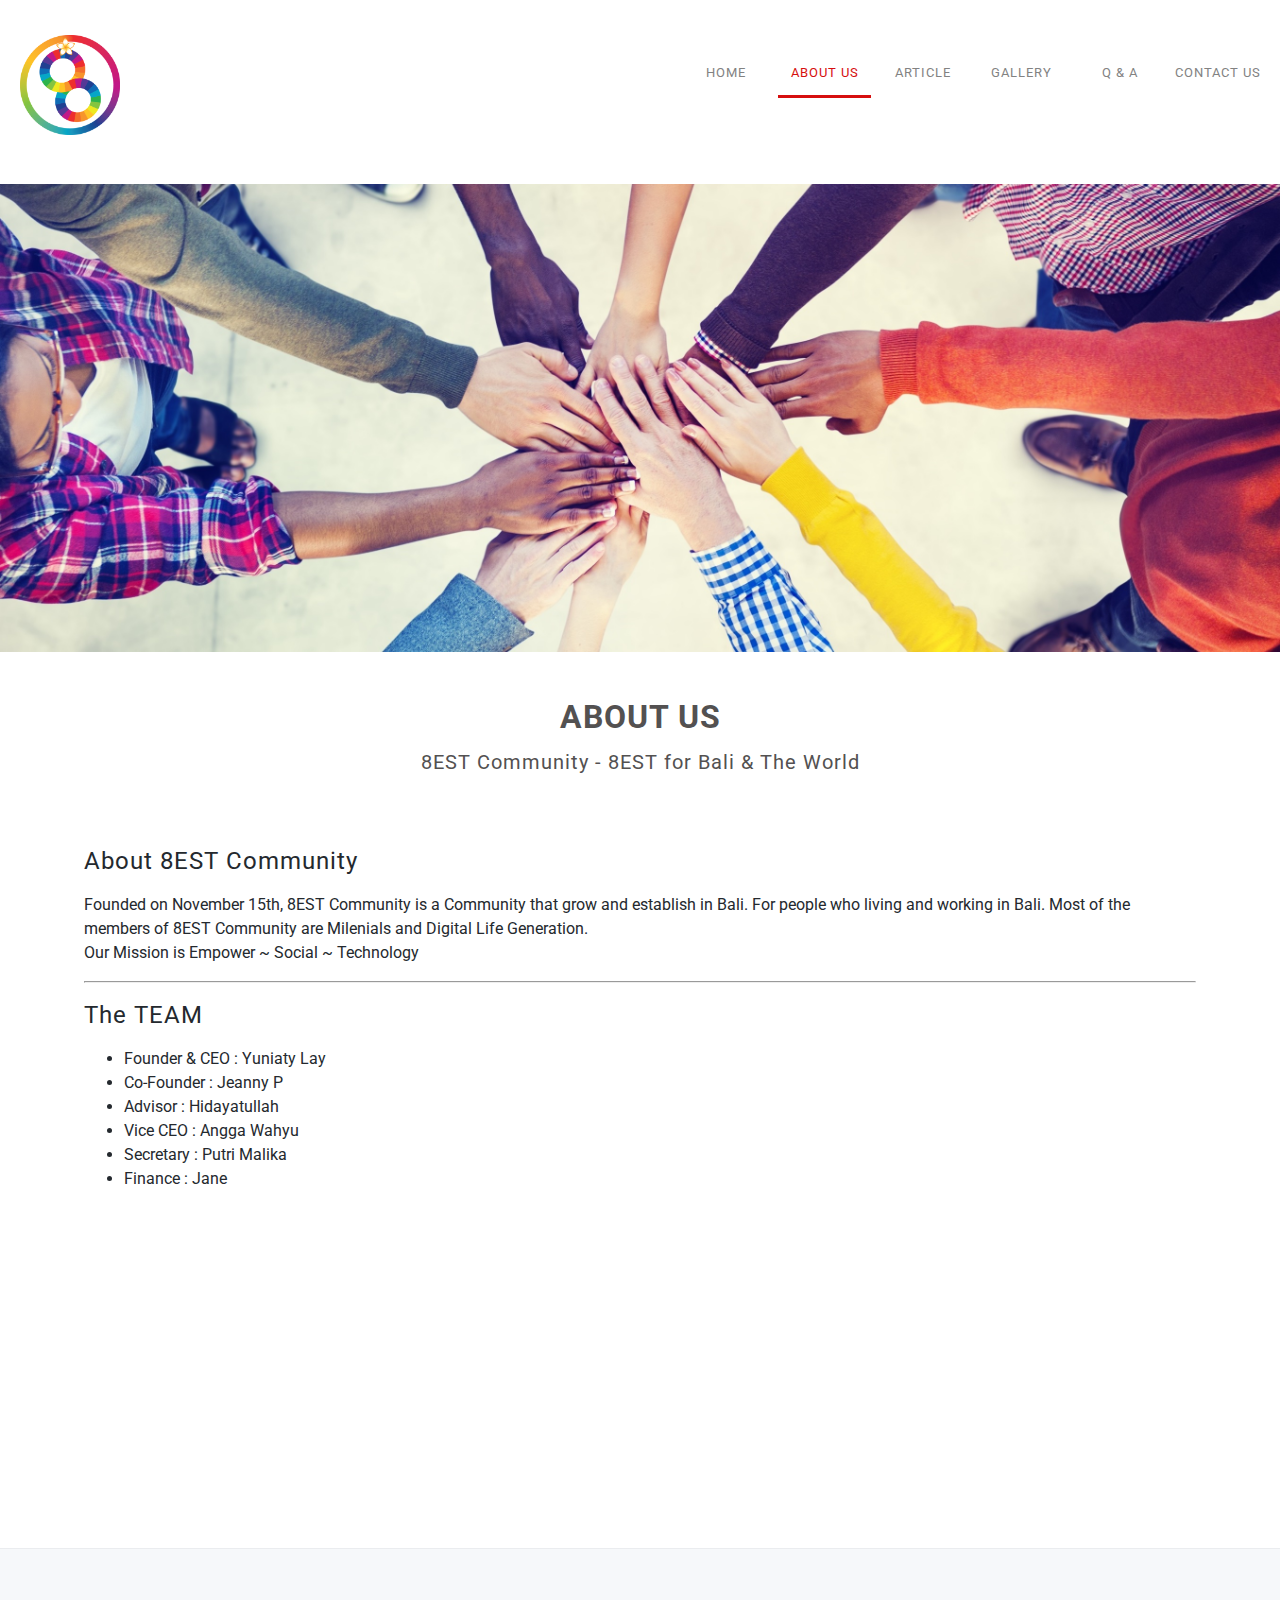
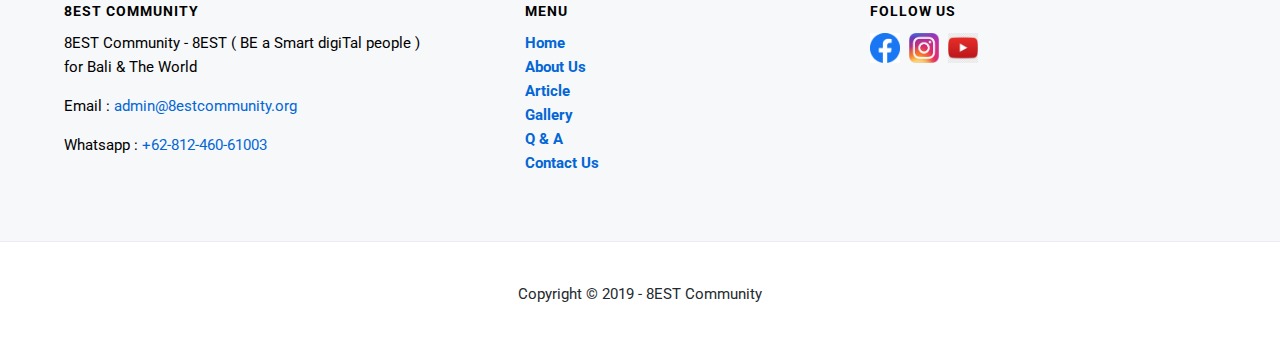
==== about.html @ 9c53b6ac "Add files via upload" ====
<!DOCTYPE html>
<html lang="en">
    <head>
        <meta charset="UTF-8">
        <meta name="viewport" content="width=device-width, initial-scale=1.0">
        <meta http-equiv="X-UA-Compatible" content="ie=edge">
        <!-- Start Title -->
        <title>Komunitas Bali Empower Social Technology</title>
        <!-- End Title -->

        <!-- Start Description -->
        <meta name="description" content="8EST Community Komunitas yang berpusat dan berlokasi di Bali. Bergerak di bidang Empower Social dan Technology. Come and Join Us">
        <!-- End Description -->

        <!-- Start CSS -->
        <link rel="stylesheet" href="styles/style.css">
        <!-- End CSS -->
    </head>
    <body>
        <!-- START HEADER PICTURE -->
        <div class="container-full header">
            <!-- Start Logo-->
            <div class="container logo">
                <a href="index.html" title="8EST Community">
                <img src="images/logo-8est.png" alt="Logo 8EST Community" width="100">
                </a>
            </div>
            <!-- End Logo -->

            <!-- Start Menu Primer -->
            <div class="container menu-primer">
                <ul class="text-right">
                    <li>
                        <a href="index.html" title="Home">Home</a>
                    </li>
                    <li>
                        <a href="about.html" title="About Us" class="active">About Us</a>
                    </li>
                    <li>
                        <a href="article.html" title="Article">Article</a>
                    </li>
                    <li>
                        <a href="gallery.html" title="Gallery">Gallery</a>
                    </li>
                    <li>
                        <a href="question.html" title="Q & A">Q & A</a>
                    </li>
                    <li>
                        <a href="contact.html" title="Contact Us">Contact Us</a>
                    </li>
                </ul>
            </div>
            <!-- End Menu Primer -->
        </div>
        <!-- END HEADER PICTURE -->

        <!-- START HEADER -->
        <div class="">
            <img src="images/8est-header.jpg" class="header-full-width" alt="">
        </div>
        <!-- END HEADER-->
    
        <!-- Start Jumbotron -->
        <div class="container jumbotron">
            <h1>About Us</h1>
            <h3>8EST Community - 8EST for Bali & The World</h3>
        </div>
        <!-- End Jumbotron -->

        <!-- Start About Us -->
        <div class="container">
            <!-- <div class="box-heading">
                <h5>
                    <a href="index.html" title="Home">Home</a>
                    > About
                </h5>
            </div> -->
            <div class="box-isi">
                <h2>About 8EST Community</h2>
                <p>
                    Founded on November 15th, 8EST Community is a Community that grow and establish in Bali. For people who living and working in Bali.
                    Most of the members of 8EST Community are Milenials and Digital Life Generation.
                    <br>
                    Our Mission is Empower ~ Social ~ Technology
                </p>

                <!-- Start Utube -->
                <!-- <iframe width="560" height="315" src="https://www.youtube.com/embed/B0SVLizx7ag" frameborder="0" allow="accelerometer; autoplay; encrypted-media; gyroscope; picture-in-picture" allowfullscreen></iframe> -->
                <!-- End Utube -->

                <hr>

                <h2>The TEAM</h2>
                <ul>
                    <li>Founder & CEO : Yuniaty Lay</li>
                    <li>Co-Founder : Jeanny P</li>
                    <li>Advisor : Hidayatullah</li>
                    <li>Vice CEO : Angga Wahyu</li>
                    <li>Secretary : Putri Malika</li>
                    <li>Finance : Jane</li>
                </ul>
            </div>
        </div>
        <!-- End About Us -->

        <!-- Start Facebook -->
        <div class="container">
            <iframe src="https://www.facebook.com/plugins/post.php?href=https%3A%2F%2Fwww.facebook.com%2F20531316728%2Fposts%2F10154009990506729%2F&width=500&show_text=true&height=274&appId" width="500" height="274" style="border:none;overflow:hidden" scrolling="no" frameborder="0" allowTransparency="true" allow="encrypted-media"></iframe>
        </div>
        <!-- End Facebook -->

        <!-- Start Menu Sekunder -->
        <div class="container-full menu-sekunder">
            <div class="container">
                
                <!-- Start 8EST Community -->
                <div class="menu-sekunder-one">
                    <h5>8EST Community</h5>
                    <p class="mt-5">8EST Community - 8EST ( BE a Smart digiTal people )<br> for Bali & The World</p>
                    <p>Email : <a class="soft-grey" href ="mailto:admin@8estcommunity.org" title="admin@8estcommunity.org">admin@8estcommunity.org</a></p>
                    <p>Whatsapp : <a class="soft-grey" href ="http://wa.me/62-812-460-61003" title="+62-812-460-61003">+62-812-460-61003</a></p>
                </div>
                <!-- End 8EST Community -->

                <!-- Start Menu -->
                <div class="menu-sekunder-two">
                    <h5>Menu</h5>
                    <ul class="mt-5">
                        <li>
                            <a class="blue" href="index.html" title="Home">Home</a>
                        </li>
                        <li>
                            <a class="blue" href="about.html" title="About Us">About Us</a>
                        </li>
                        <li>
                            <a class="blue" href="article.html" title="Article">Article</a>
                        </li>
                        <li>
                            <a class="blue" href="gallery.html" title="Gallery">Gallery</a>
                        </li>
                        <li>
                            <a class="blue" href="question.html" title="Q & A">Q & A</a>
                        </li>
                        <li>
                            <a class="blue" href="contact.html" title="Contact Us">Contact Us</a>
                        </li>
                    </ul>
                </div>
                <!-- End Menu -->
            
                <!-- Start Social Media -->
                <div class="menu-sekunder-three">
                    <h5>Follow Us</h5>
                        <a href="https://www.facebook.com/8est.community/" title="Facebook 8EST Community">
                        <img src="images/logo-facebook.png" alt="Logo Facebook" width="30"></a>
                        <a href="https://www.instagram.com/8est.community/" title="Instagram 8EST Community">
                        <img src="images/logo-instagram-png.png" alt="Logo Instagram" width="30"></a>
                        <a href="https://www.youtube.com/channel/UCZJvHRZxwBAVdjQqB0G_3eA" title="Youtube 8EST Community">
                        <img src="images/logo-youtube.png" alt="Logo Youtube" width="30"></a>
                </div>
                <!-- End Social Media -->

            </div>
        </div>
        <!-- End Menu Sekunder -->

        <!-- Start Copyright -->
        <div class="container copyright">
            <p>Copyright &copy; 2019 - 8EST Community</p>
        </div>
        <!-- End Copyright -->
     
    </body>
</html>
---- styles/style.css ----
/* Start Font */
@import url('https://fonts.googleapis.com/css?family=Roboto&display=swap');
/* End Font */

/* Start Body */
body {
    color: #24292e;
    font-family: Roboto, Helvetica, Arial, sans-serif;
    font-size: 16px;
    line-height: 1.5em;
    margin: 0;
    padding: 0;
}
/* End Body */

/* Start Debug */
.bg-blue {
    background-color: blue;
}
.bg-red {
    background-color: red;
}
.bg-beige {
    background-color:#f5a564;
}
/* End Debug */

/* Start Container */
.container {
    margin: 25px auto;
    overflow: auto;
    width: 90%;
}

.container-full {
    margin: 10px auto;
    overflow: auto;
    width: 100%;
}
/* End Container */

/* Start Container Header */
.container-full.header {
    /* background-image: url("../images/community-header.jpg"); */
    background-repeat: no-repeat;
    background-size: cover;
    background-position: center center;
    /* height: 500px; */
}
/* End Container Header */

/* Start header-full-width */
.header-full-width {
    width: 100%;
    height: auto;
}
/* End header-full-width */

/* Start Logo */
.logo {
    width: 20%;
    margin-left: 20px;
    display: inline-block;
}
/* End Logo */

/* Start Anchor / Hyperlink */
a:link,
a:visited {
    color: #0366d6;
    text-decoration: none;
}
a:hover,
a:active {
    color: #000000;
    text-decoration: none;
}
/* End Anchor / Hyperlink */

/* Start Menu Primer */
.menu-primer {
    display: inline-block;
    width: 73%;
    float: right;
    margin-right: 15px;
}
.menu-primer ul {
    /* background-color: #333333; */
    border-radius: 4px;
    padding: 0;
    /* box-shadow:
        0 3px 5px -1px rgba(0,0,0,.2),
        0 6px 10px 0 rgba(0,0,0,.14),
        0 1px 18px 0 rgba(0,0,0,.12); */
}
.text-right {
    text-align: right;
}
.menu-primer li {
    display: inline-block;
    margin-left: -4px;
    width: 10%;
    padding-left: 5px;
}

.menu-primer a {
    color: #828282;
    font-size: 13px;
    display: inline-block;
    letter-spacing: 1px;
    padding: 10px 0px;
    width: 100%;
    text-align: center;
    text-transform: uppercase;
}

.menu-primer a:hover {
    /* background-color: #f7f7f7; */
    color: #d60e0e;
    text-decoration: none;
    border-bottom: 3px solid #d60e0e;
}

.menu-primer .active {
    background-color: #ffffff;
    color: #d60e0e;
    text-decoration: none;
    border-bottom: 3px solid #d60e0e;
}
/* End Menu Primer */

/* Start Heading */
h1, h2, h3, h4, h5, h6 {
    font-weight: 400;
    letter-spacing: 1px;
}
h1 {
    font-size: 28px;
}
h2 {
    font-size: 24px;
}
h3 {
    font-size: 18px;
}
h4 {
    font-size: 16px;
}
h5 {
    font-size: 14px;
}
h6 {
    font-size: 13px;
}
/* End Heading */

/* Start Jumbotron */
/* .jumbotron {
    background-color: #f6f8fa;
    border: 1px solid #eaecef;
    border-radius: 4px;
    padding: 25px 0;
} */
.jumbotron h1 {
    font-size: 32px;
    color: #535151;
    /* font-weight: bold; */
    padding: 0 20px;
    text-align: center;
    text-transform: uppercase;
    font-weight: bold;
}
.jumbotron h3 {
    font-size: 20px;
    color: #535151;
    padding: 0 20px;
    text-align: center;
}
/* End Jumbotron */

/* Start Effect */
@import url(https://fonts.googleapis.com/css?family=Roboto:100,700;);
.snip1585 {
  background-color: #000;
  color: #fff;
  display: inline-block;
  font-family: 'Roboto', sans-serif;
  font-size: 24px;
  margin: 10px;
  max-width: 31.3%;
  min-width: 31.3%;
  overflow: hidden;
  position: relative;
  text-align: center;
  width: 100%;
}

.snip1585 * {
  -webkit-box-sizing: border-box;
  box-sizing: border-box;
  -webkit-transition: all 0.45s ease;
  transition: all 0.45s ease;
}

.snip1585:before,
.snip1585:after {
  background-color: rgba(0, 0, 0, 0.5);
  border-top: 50px solid rgba(0, 0, 0, 0.5);
  border-bottom: 50px solid rgba(0, 0, 0, 0.5);
  position: absolute;
  top: 0;
  bottom: 0;
  left: 0;
  right: 0;
  content: '';
  -webkit-transition: all 0.3s ease;
  transition: all 0.3s ease;
  z-index: 1;
  opacity: 0;
}

.snip1585:before {
  -webkit-transform: scaleY(2);
  transform: scaleY(2);
}

.snip1585:after {
  -webkit-transform: scaleY(2);
  transform: scaleY(2);
}

.snip1585 img {
  vertical-align: top;
  max-width: 100%;
  backface-visibility: hidden;
}

.snip1585 figcaption {
  position: absolute;
  top: 0;
  bottom: 0;
  left: 0;
  right: 0;
  align-items: center;
  z-index: 1;
  display: flex;
  flex-direction: column;
  justify-content: center;
  line-height: 1.1em;
  opacity: 0;
  z-index: 2;
  -webkit-transition-delay: 0s;
  transition-delay: 0s;
}

.snip1585 h3 {
  font-size: 1em;
  font-weight: 400;
  letter-spacing: 1px;
  margin: 0;
  text-transform: uppercase;
}

.snip1585 h3 span {
  display: block;
  font-weight: 700;
}

.snip1585 a {
  position: absolute;
  top: 0;
  bottom: 0;
  left: 0;
  right: 0;
  z-index: 3;
}

.snip1585:hover > img,
.snip1585.hover > img {
  opacity: 0.7;
}

.snip1585:hover:before,
.snip1585.hover:before,
.snip1585:hover:after,
.snip1585.hover:after {
  -webkit-transform: scale(1);
  transform: scale(1);
  opacity: 1;
}

.snip1585:hover figcaption,
.snip1585.hover figcaption {
  opacity: 1;
  -webkit-transition-delay: 0.1s;
  transition-delay: 0.1s;
}

/* End Effect */

/* Start Main */
.main-home-one {
    float: left;
    width: 49.5%;
    color: #ffffff;
}
.main-home-two {
    float: right;
    width: 49.5%;
    color: #ffffff;
}
.main-home-one .box-isi,
.main-home-two .box-isi {
    height: 140px;
    color: #000000;
}
.main-one {
    float: left;
    overflow: auto;
    width: 70%;
}

/* End Main*/
.sidebar-two {
    float: right;
    overflow: auto;
    width: 29%;
}

/* Start Box */
.box-heading {
    background-color: #828282;
    border: 1px solid #d1d5d6;
    border-radius: 3px 3px 0 0;
    margin: 0;
    padding: 10px 20px;
    text-transform: uppercase;
}
.box-heading h5 {
    font-size: 14px;
    margin: 0;
}
.box-isi {
    background-color: #ffffff;
    /* border: 1px solid #eaecef; */
    border-top: 0;
    margin: 0;
    padding: 10px 20px;
}
/* End Box */

/* Start Testimonial */
.testimonial {
    border-left: 4px solid #dfe2e5;
    margin-left: 30px;
    padding-left: 20px;
}
/* End Testimonial */

/* Start Layanan Table */
.layanan-table {
    border: 1px solid #d1d5da;
    border-collapse: collapse;
    margin: auto;
    width: 100%
}
.layanan-table th {
    background-color: #828282;
}
.layanan-table td {
    text-align: center;
}
/* End Layanan Table */

/* Start Form */
input[type="text"],
input[type="email"],
textarea {
    font-size: 14px;
    padding: 10px;
}

input::placeholder
textarea::placeholder {
    color: #888888;
    font-weight: 300;
}

input[type="submit"],
.button {
    background-color: #eff3f6;
    background-image: linear-gradient(-180deg, #fafbfc 0%, #eff3f6 90%);
    border: 1px solid rgba(27, 31, 35, 0.2);
    border-radius: 4px;
    color: #000000 !important;
    font-size: 12px;
    font-weight: bold;
    margin: 5px 0;
    padding: 5px 10px;
    text-decoration: none !important;
    text-transform: uppercase;
    letter-spacing: 1px;
}
/* End Form */

/* Start Contact Form */
.contact-form div {
    margin: 20px 0;
}
/* End Contact Form */

/* Start Menu Sekunder */
.menu-sekunder {
    background-color: #f6f8fa;
    border-bottom: 1px solid #eaecef;
    border-top: 1px solid #eaecef;
    overflow: auto;
    padding: 25px 0;
}
.menu-sekunder h5 {
    font-size: 14px;
    margin: 0 auto;
    text-transform: uppercase;
    color: #000000;
}
.menu-sekunder ul {
    padding: 0;
}
.menu-sekunder li {
    list-style: none;
    color: grey;
}
.menu-sekunder li a,
.menu-sekunder p {
    font-size: 15px;
}
.menu-sekunder-one,
.menu-sekunder-two,
.menu-sekunder-three {
    float: left;
    color: #000000;
}
.menu-sekunder-one {
    width: 40%;
}
.menu-sekunder-two,
.menu-sekunder-three {
    width: 30%;
}
.menu-sekunder li img {
    vertical-align: middle;
}
h5 {
    font-weight: bold;
    font-size: 25px;
}
.menu-sekunder-three {
    display: inline-block;
}
.menu-sekunder-three img {
    margin-right: 5px;
    padding-top: 10px;
}
/* End Menu Sekunder */

/* Start Copyright */
.copyright p {
    font-size: 15px;
    text-align: center;
}
/* End Copyright */

.mt-5 {
    margin-top: 8px;
}

/* Start Color */
/* .soft-grey {
    color: grey !important;
    font-weight: bold;
} */

/* .red {
    color: #da0505 !important;
    font-weight: bold;
} */

.blue {
    color: #0366d6;
    font-weight: bold;
}
/* End Color */

/* start footer */
.footer {
    margin-top: 20px;
    margin-bottom: 20px;
}
/* end footer */

/* start gallery */
.gallery {
    margin: 10px 0px;
}
.gallery img {
    transition: 1s;
    padding: 10px;
    width: 280px;
}
.gallery img:hover{
    filter: grayscale(100%);
    transform: scale[1.1];
}
/* end gallery */
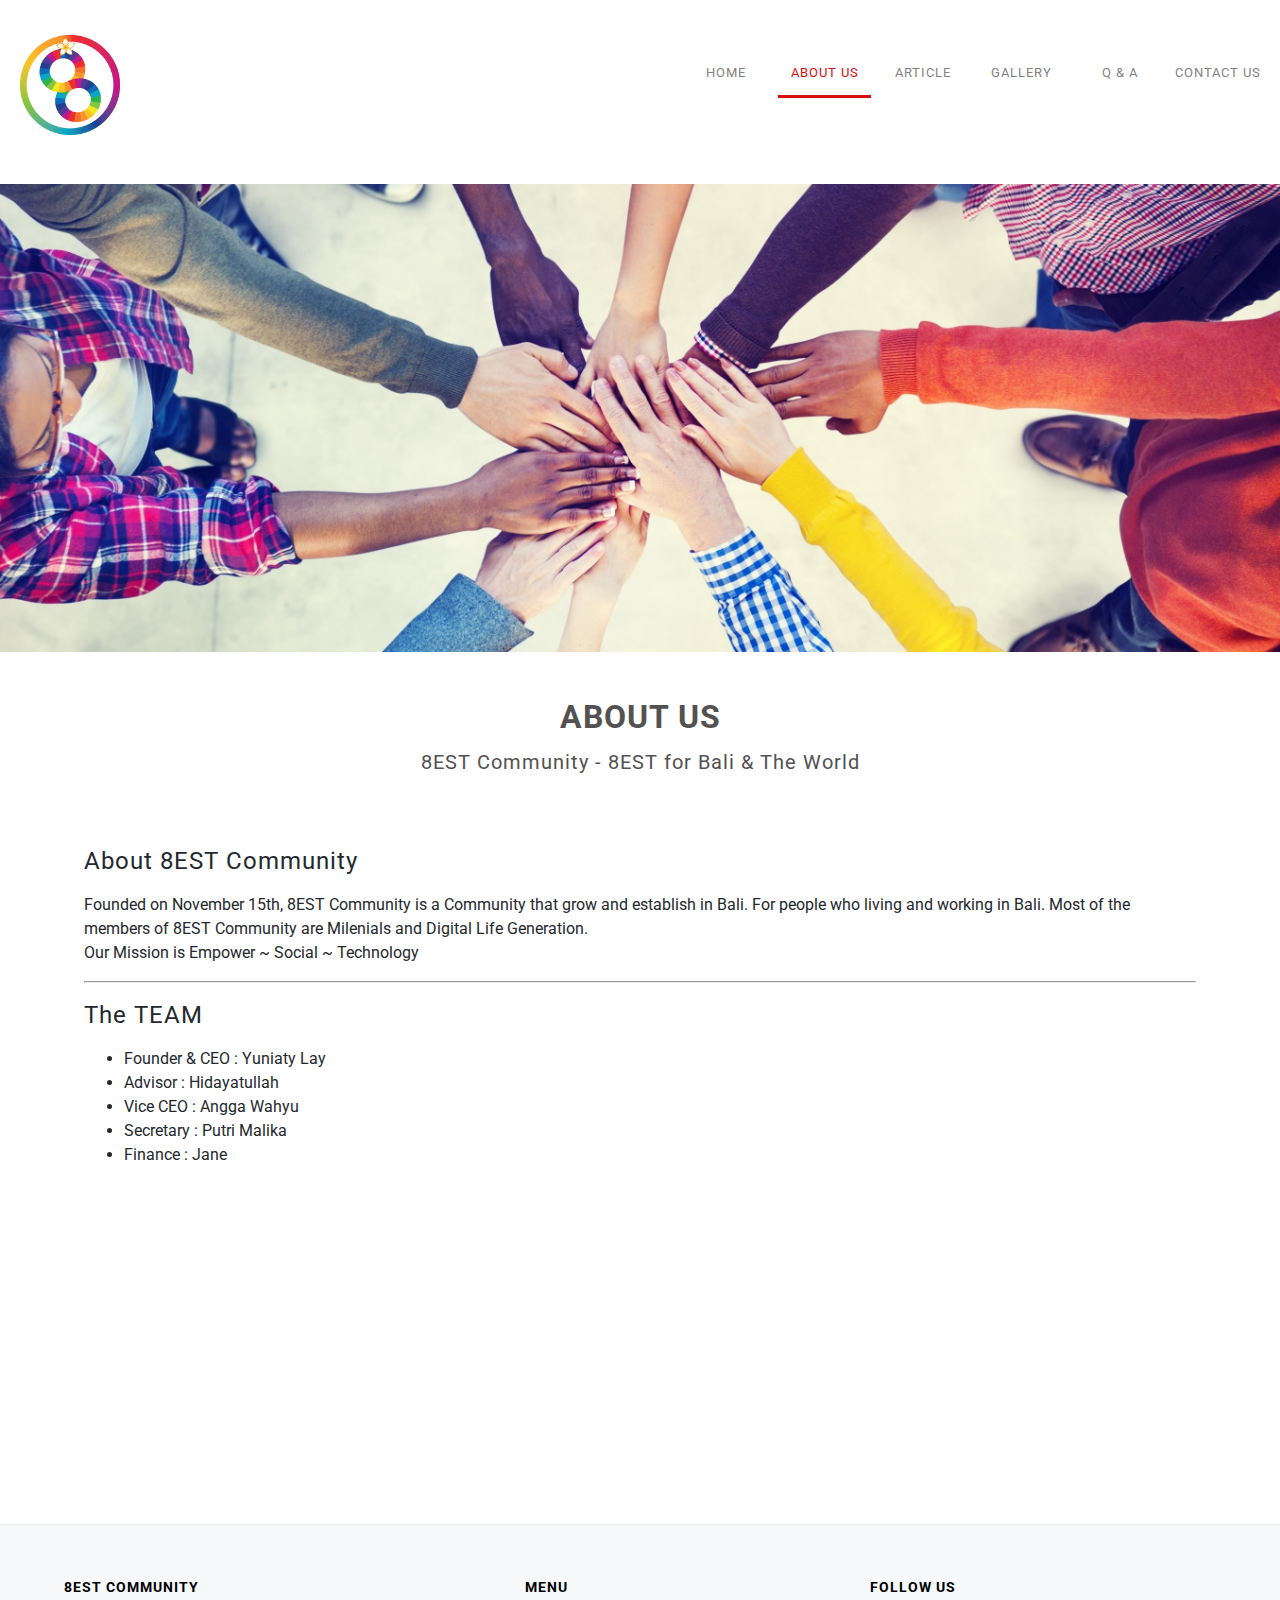
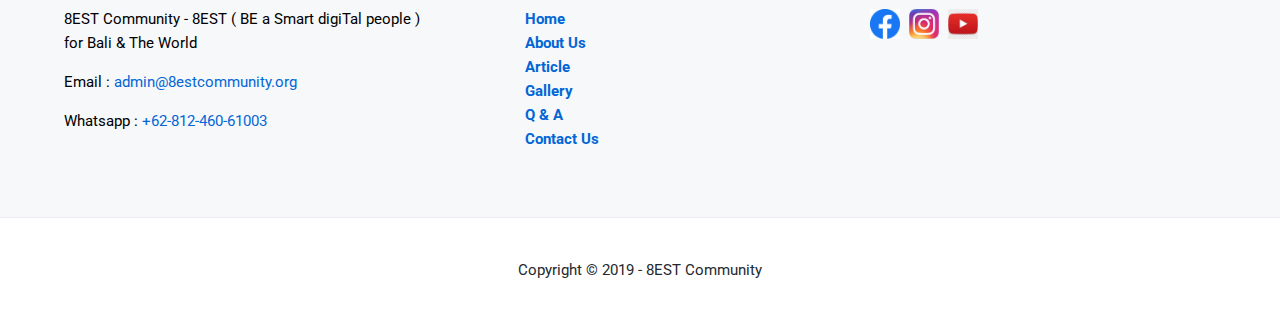
==== commit 71f7c719: "Add files via upload" ====
--- a/about.html
+++ b/about.html
@@ -82,6 +82,7 @@
                     Most of the members of 8EST Community are Milenials and Digital Life Generation.
                     <br>
                     Our Mission is Empower ~ Social ~ Technology
+                    <br>
                 </p>
 
                 <!-- Start Utube -->
@@ -93,7 +94,6 @@
                 <h2>The TEAM</h2>
                 <ul>
                     <li>Founder & CEO : Yuniaty Lay</li>
-                    <li>Co-Founder : Jeanny P</li>
                     <li>Advisor : Hidayatullah</li>
                     <li>Vice CEO : Angga Wahyu</li>
                     <li>Secretary : Putri Malika</li>
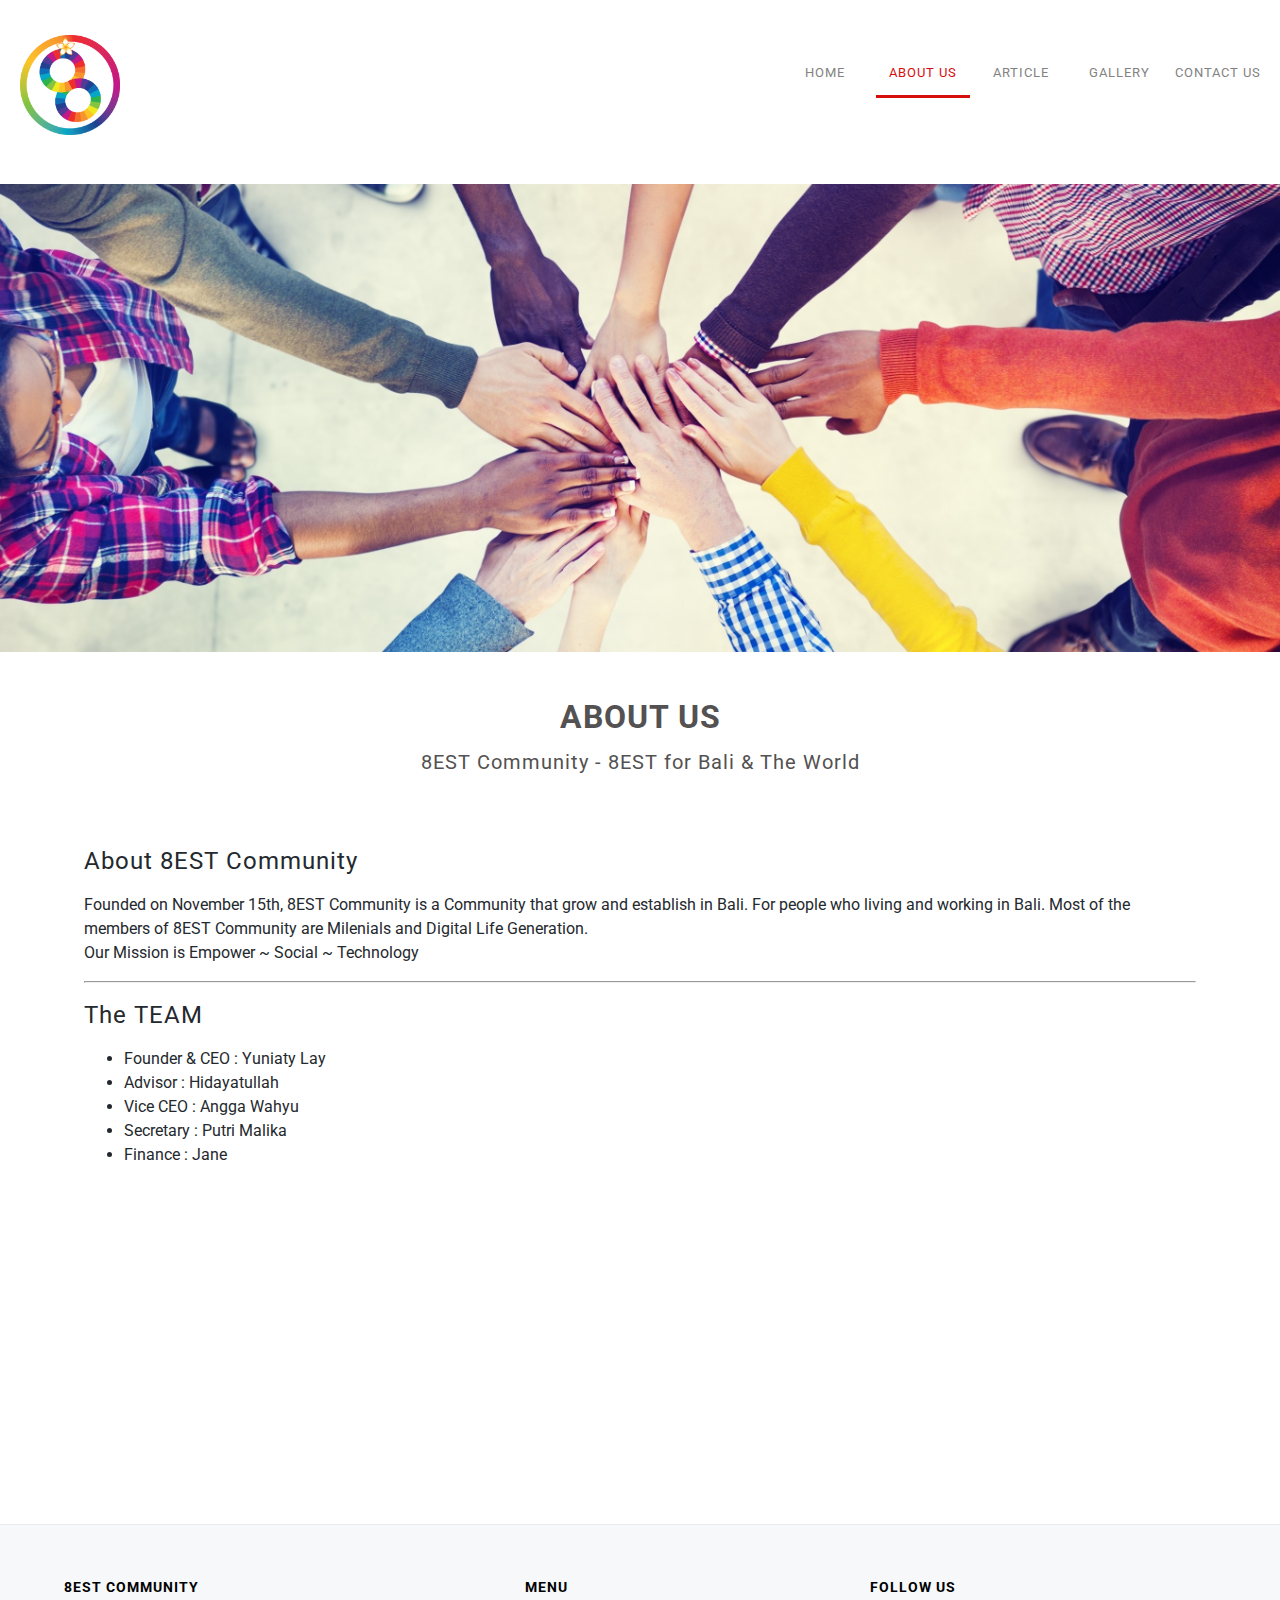
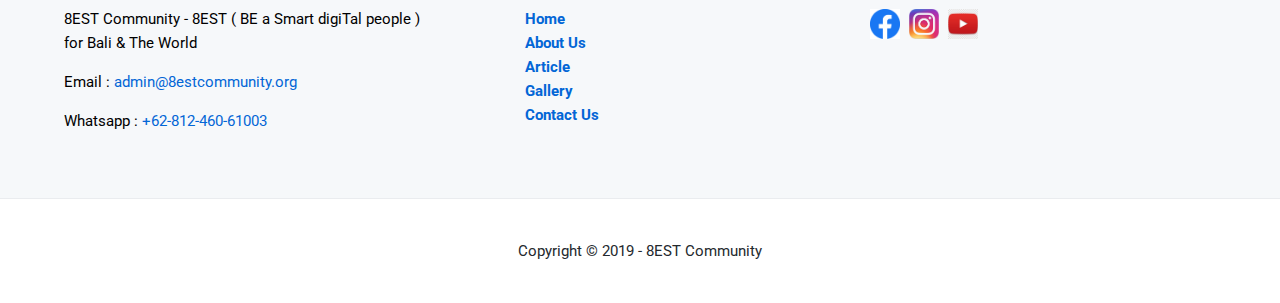
==== commit c218f352: "Add files via upload" ====
--- a/about.html
+++ b/about.html
@@ -42,9 +42,9 @@
                     <li>
                         <a href="gallery.html" title="Gallery">Gallery</a>
                     </li>
-                    <li>
+                    <!-- <li>
                         <a href="question.html" title="Q & A">Q & A</a>
-                    </li>
+                    </li> -->
                     <li>
                         <a href="contact.html" title="Contact Us">Contact Us</a>
                     </li>
@@ -138,9 +138,9 @@
                         <li>
                             <a class="blue" href="gallery.html" title="Gallery">Gallery</a>
                         </li>
-                        <li>
+                        <!-- <li>
                             <a class="blue" href="question.html" title="Q & A">Q & A</a>
-                        </li>
+                        </li> -->
                         <li>
                             <a class="blue" href="contact.html" title="Contact Us">Contact Us</a>
                         </li>
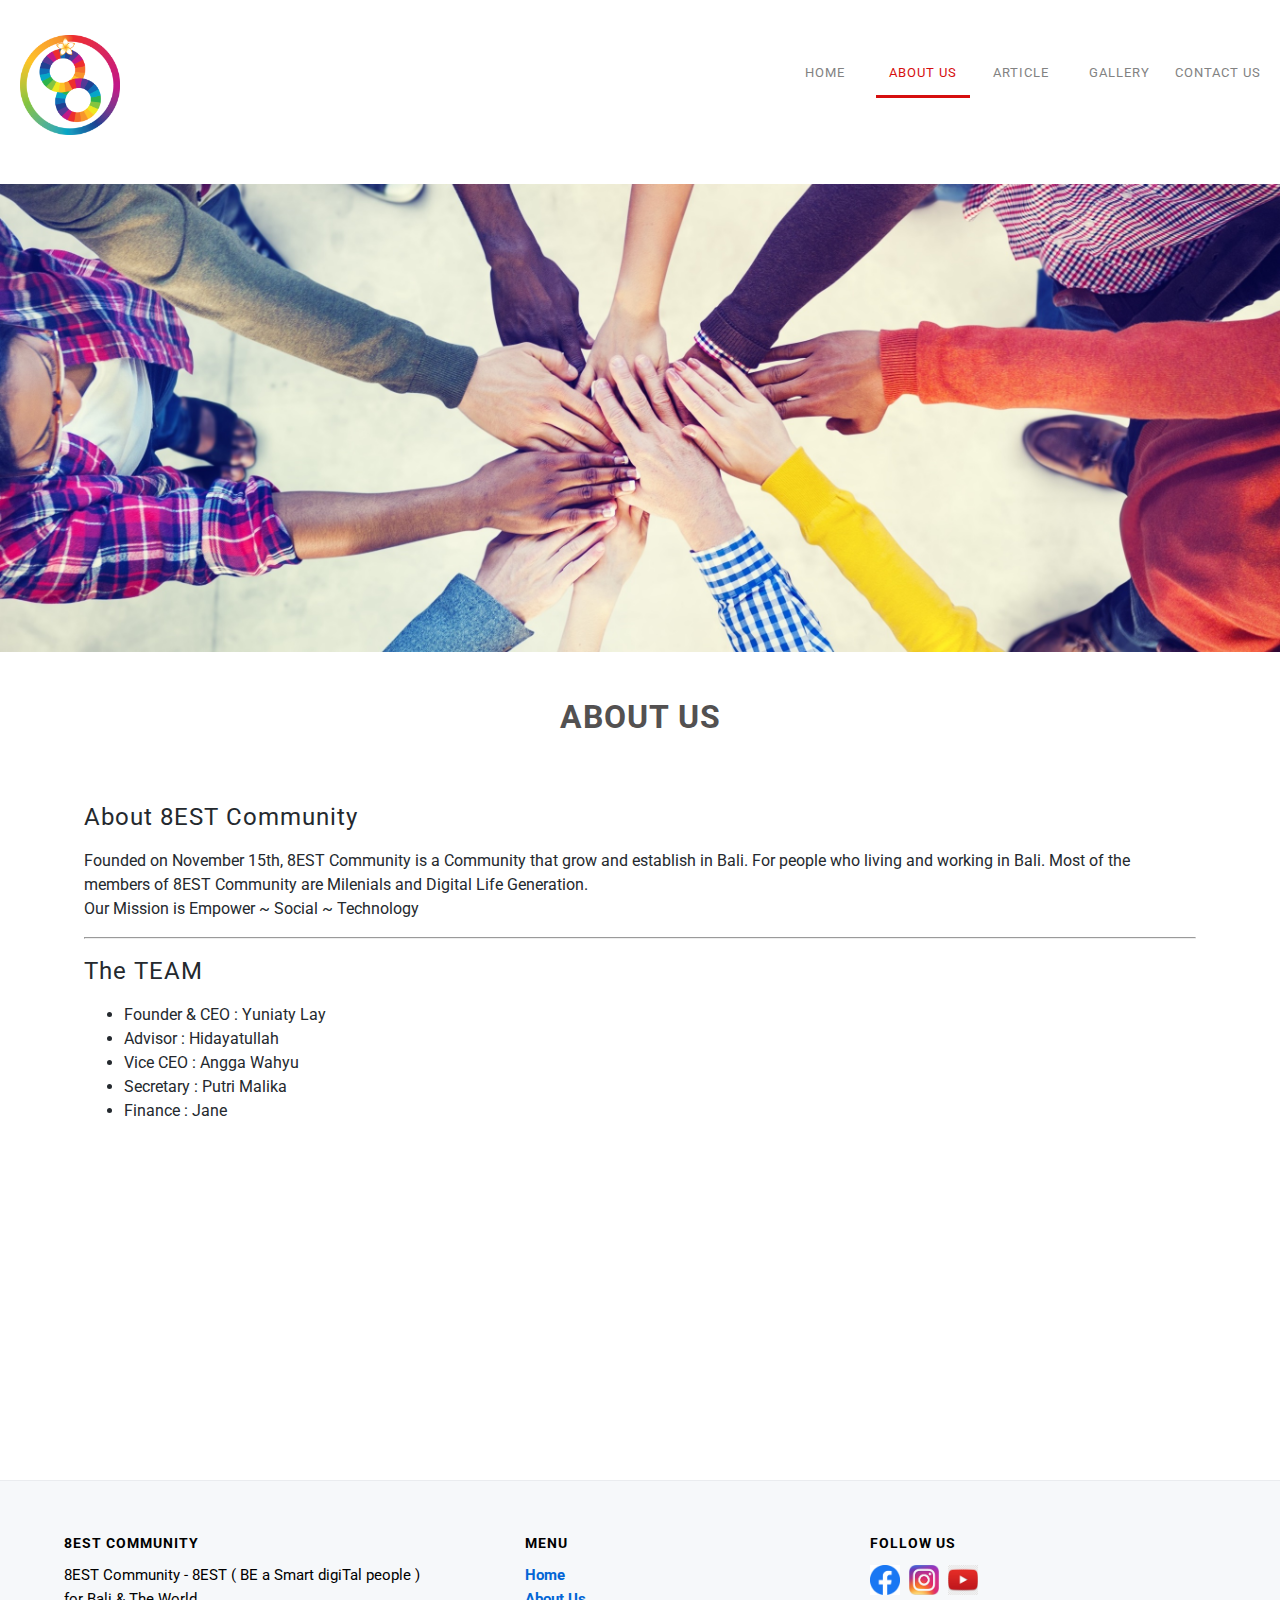
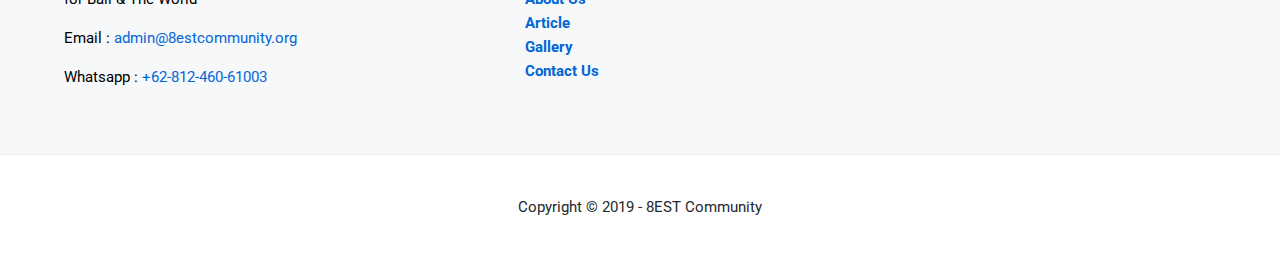
==== commit 70c7af30: "Add files via upload" ====
--- a/about.html
+++ b/about.html
@@ -63,7 +63,7 @@
         <!-- Start Jumbotron -->
         <div class="container jumbotron">
             <h1>About Us</h1>
-            <h3>8EST Community - 8EST for Bali & The World</h3>
+            <!-- <h3>8EST Community - 8EST for Bali & The World</h3> -->
         </div>
         <!-- End Jumbotron -->
 
--- a/styles/style.css
+++ b/styles/style.css
@@ -36,6 +36,11 @@
     margin: 10px auto;
     overflow: auto;
     width: 100%;
+}
+
+.container-center {
+    text-align: center;
+    padding: 25px;
 }
 /* End Container */
 
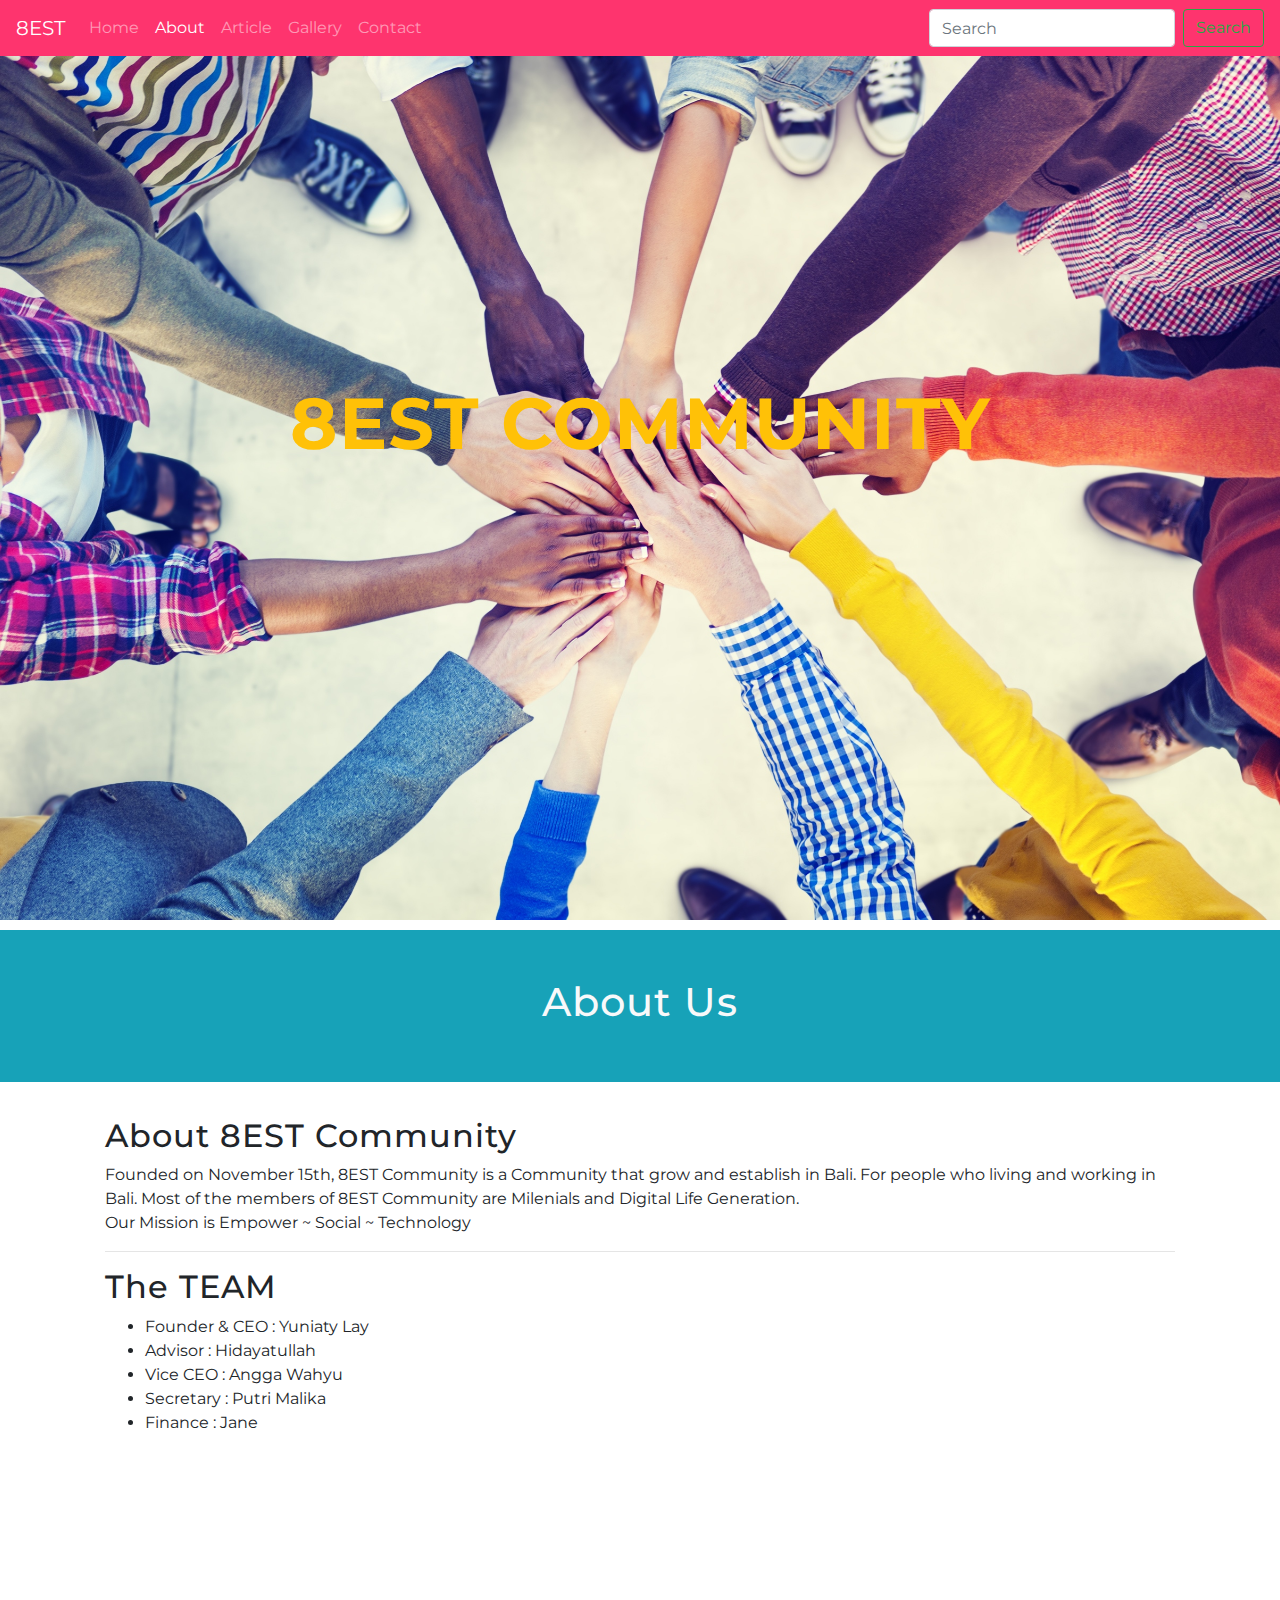
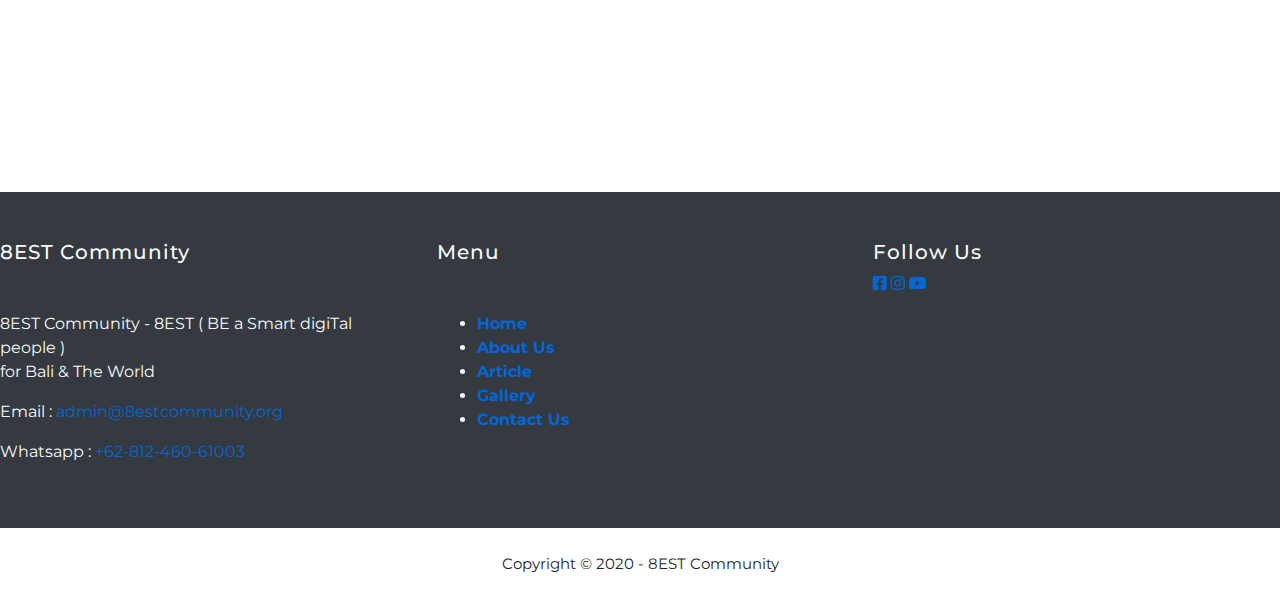
==== commit b712ded6: "Add files via upload" ====
--- a/about.html
+++ b/about.html
@@ -14,54 +14,59 @@
 
         <!-- Start CSS -->
         <link rel="stylesheet" href="styles/style.css">
+        <link rel="stylesheet" href="https://stackpath.bootstrapcdn.com/bootstrap/4.4.1/css/bootstrap.min.css" integrity="sha384-Vkoo8x4CGsO3+Hhxv8T/Q5PaXtkKtu6ug5TOeNV6gBiFeWPGFN9MuhOf23Q9Ifjh" crossorigin="anonymous">
+        <link href="https://fonts.googleapis.com/css2?family=Montserrat:ital,wght@0,100;0,200;0,300;0,400;0,500;0,600;0,700;0,800;0,900;1,100;1,200;1,300;1,400;1,500;1,600;1,700;1,800;1,900&display=swap" rel="stylesheet">
+        <link rel="stylesheet" href="https://cdnjs.cloudflare.com/ajax/libs/font-awesome/5.13.0/css/all.min.css">
         <!-- End CSS -->
     </head>
     <body>
         <!-- START HEADER PICTURE -->
         <div class="container-full header">
-            <!-- Start Logo-->
-            <div class="container logo">
-                <a href="index.html" title="8EST Community">
-                <img src="images/logo-8est.png" alt="Logo 8EST Community" width="100">
-                </a>
-            </div>
-            <!-- End Logo -->
 
-            <!-- Start Menu Primer -->
-            <div class="container menu-primer">
-                <ul class="text-right">
-                    <li>
-                        <a href="index.html" title="Home">Home</a>
+            <nav class="navbar navbar-expand-lg navbar-dark fixed-top" style="background-color: #fe346e;">
+                <a class="navbar-brand" href="index.html">8EST</a>
+                <button class="navbar-toggler" type="button" data-toggle="collapse" data-target="#navbarSupportedContent" aria-controls="navbarSupportedContent" aria-expanded="false" aria-label="Toggle navigation">
+                  <span class="navbar-toggler-icon"></span>
+                </button>
+              
+                <div class="collapse navbar-collapse" id="navbarSupportedContent">
+                  <ul class="navbar-nav mr-auto">
+                    <li class="nav-item">
+                      <a class="nav-link" href="index.html">Home</a>
                     </li>
-                    <li>
-                        <a href="about.html" title="About Us" class="active">About Us</a>
+                    <li class="nav-item active">
+                      <a class="nav-link" href="about.html">About <span class="sr-only">(current)</span></a>
                     </li>
-                    <li>
-                        <a href="article.html" title="Article">Article</a>
+                    <li class="nav-item">
+                        <a class="nav-link" href="article.html">Article</a>
                     </li>
-                    <li>
-                        <a href="gallery.html" title="Gallery">Gallery</a>
+                    <li class="nav-item">
+                        <a class="nav-link" href="gallery.html">Gallery</a>
                     </li>
-                    <!-- <li>
-                        <a href="question.html" title="Q & A">Q & A</a>
-                    </li> -->
-                    <li>
-                        <a href="contact.html" title="Contact Us">Contact Us</a>
+                    <li class="nav-item">
+                        <a class="nav-link" href="contact.html">Contact</a>
                     </li>
-                </ul>
-            </div>
-            <!-- End Menu Primer -->
+                  </ul>
+                  <form class="form-inline my-2 my-lg-0">
+                    <input class="form-control mr-sm-2" type="search" placeholder="Search" aria-label="Search">
+                    <button class="btn btn-outline-success my-2 my-sm-0" type="submit">Search</button>
+                  </form>
+                </div>
+            </nav>
         </div>
         <!-- END HEADER PICTURE -->
 
         <!-- START HEADER -->
-        <div class="">
-            <img src="images/8est-header.jpg" class="header-full-width" alt="">
-        </div>
+        <section id="header">
+            <div class="header jumbotron-custom">
+                <h1 class="display-3 text-center text-warning font-weight-bold">8EST COMMUNITY</h1>
+                <!-- <img src="images/community-01.jpg" class="header-full-width" alt="8EST" style="height:100vh"> -->
+            </div>
+        </section>
         <!-- END HEADER-->
     
         <!-- Start Jumbotron -->
-        <div class="container jumbotron">
+        <div class="container-full text-center bg-info text-light pt-5 pb-5">
             <h1>About Us</h1>
             <!-- <h3>8EST Community - 8EST for Bali & The World</h3> -->
         </div>
@@ -110,20 +115,20 @@
         <!-- End Facebook -->
 
         <!-- Start Menu Sekunder -->
-        <div class="container-full menu-sekunder">
-            <div class="container">
+        <div class="container-full pt-5 pb-5 bg-dark text-light">
                 
-                <!-- Start 8EST Community -->
-                <div class="menu-sekunder-one">
+            <div class="row">
+            <div class="col-md-4">
+                <!-- <div class="menu-sekunder-one"> -->
                     <h5>8EST Community</h5>
                     <p class="mt-5">8EST Community - 8EST ( BE a Smart digiTal people )<br> for Bali & The World</p>
                     <p>Email : <a class="soft-grey" href ="mailto:admin@8estcommunity.org" title="admin@8estcommunity.org">admin@8estcommunity.org</a></p>
                     <p>Whatsapp : <a class="soft-grey" href ="http://wa.me/62-812-460-61003" title="+62-812-460-61003">+62-812-460-61003</a></p>
-                </div>
-                <!-- End 8EST Community -->
+                <!-- </div> -->
+            </div>
 
-                <!-- Start Menu -->
-                <div class="menu-sekunder-two">
+            <div class="col-md-4">
+                <!-- <div class="menu-sekunder-two"> -->
                     <h5>Menu</h5>
                     <ul class="mt-5">
                         <li>
@@ -145,30 +150,30 @@
                             <a class="blue" href="contact.html" title="Contact Us">Contact Us</a>
                         </li>
                     </ul>
-                </div>
-                <!-- End Menu -->
-            
-                <!-- Start Social Media -->
-                <div class="menu-sekunder-three">
+                <!-- </div> -->
+            </div>
+        
+            <div class="col-md-4">
+                <!-- <div class="menu-sekunder-three"> -->
                     <h5>Follow Us</h5>
-                        <a href="https://www.facebook.com/8est.community/" title="Facebook 8EST Community">
-                        <img src="images/logo-facebook.png" alt="Logo Facebook" width="30"></a>
-                        <a href="https://www.instagram.com/8est.community/" title="Instagram 8EST Community">
-                        <img src="images/logo-instagram-png.png" alt="Logo Instagram" width="30"></a>
-                        <a href="https://www.youtube.com/channel/UCZJvHRZxwBAVdjQqB0G_3eA" title="Youtube 8EST Community">
-                        <img src="images/logo-youtube.png" alt="Logo Youtube" width="30"></a>
-                </div>
-                <!-- End Social Media -->
-
+                        <a href="https://www.facebook.com/8est.community/" title="Facebook 8EST Community"><i class="fab fa-facebook-square"></i></a>
+                        <a href="https://www.instagram.com/8est.community/" title="Instagram 8EST Community"><i class="fab fa-instagram"></i></a>
+                        <a href="https://www.youtube.com/channel/UCZJvHRZxwBAVdjQqB0G_3eA" title="Youtube 8EST Community"><i class="fab fa-youtube"></i></a>
+                <!-- </div> -->
             </div>
         </div>
-        <!-- End Menu Sekunder -->
 
-        <!-- Start Copyright -->
-        <div class="container copyright">
-            <p>Copyright &copy; 2019 - 8EST Community</p>
-        </div>
-        <!-- End Copyright -->
-     
-    </body>
+    </div>
+    <!-- End Menu Sekunder -->
+
+    <!-- Start Copyright -->
+    <div class="container copyright">
+        <p>Copyright &copy; 2020 - 8EST Community</p>
+    </div>
+    <!-- End Copyright -->
+ 
+    <script src="https://code.jquery.com/jquery-3.4.1.slim.min.js" integrity="sha384-J6qa4849blE2+poT4WnyKhv5vZF5SrPo0iEjwBvKU7imGFAV0wwj1yYfoRSJoZ+n" crossorigin="anonymous"></script>
+    <script src="https://cdn.jsdelivr.net/npm/popper.js@1.16.0/dist/umd/popper.min.js" integrity="sha384-Q6E9RHvbIyZFJoft+2mJbHaEWldlvI9IOYy5n3zV9zzTtmI3UksdQRVvoxMfooAo" crossorigin="anonymous"></script>
+    <script src="https://stackpath.bootstrapcdn.com/bootstrap/4.4.1/js/bootstrap.min.js" integrity="sha384-wfSDF2E50Y2D1uUdj0O3uMBJnjuUD4Ih7YwaYd1iqfktj0Uod8GCExl3Og8ifwB6" crossorigin="anonymous"></script>
+</body>
 </html>--- a/styles/style.css
+++ b/styles/style.css
@@ -30,6 +30,7 @@
     margin: 25px auto;
     overflow: auto;
     width: 90%;
+    /* min-width: 300px; */
 }
 
 .container-full {
@@ -40,7 +41,7 @@
 
 .container-center {
     text-align: center;
-    padding: 25px;
+    margin-top: 25px;
 }
 /* End Container */
 
@@ -64,7 +65,7 @@
 /* Start Logo */
 .logo {
     width: 20%;
-    margin-left: 20px;
+    margin: 25px;
     display: inline-block;
 }
 /* End Logo */
@@ -127,7 +128,7 @@
 }
 
 .menu-primer .active {
-    background-color: #ffffff;
+    /* background-color: #ffffff; */
     color: #d60e0e;
     text-decoration: none;
     border-bottom: 3px solid #d60e0e;
@@ -166,6 +167,15 @@
     border-radius: 4px;
     padding: 25px 0;
 } */
+
+#header .jumbotron-custom {
+    height: 100vh;
+    background-image: url("../images/community-01.jpg");
+    background-size: cover;
+    background-position: center;
+    padding-top: 40vh;
+}
+
 .jumbotron h1 {
     font-size: 32px;
     color: #535151;
@@ -175,6 +185,7 @@
     text-transform: uppercase;
     font-weight: bold;
 }
+
 .jumbotron h3 {
     font-size: 20px;
     color: #535151;
@@ -191,13 +202,14 @@
   display: inline-block;
   font-family: 'Roboto', sans-serif;
   font-size: 24px;
-  margin: 10px;
+  margin: 0.6%;
   max-width: 31.3%;
   min-width: 31.3%;
   overflow: hidden;
   position: relative;
   text-align: center;
   width: 100%;
+  min-width: 320px;
 }
 
 .snip1585 * {
@@ -237,6 +249,7 @@
 .snip1585 img {
   vertical-align: top;
   max-width: 100%;
+  min-width: 320px;
   backface-visibility: hidden;
 }
 
@@ -516,4 +529,23 @@
     filter: grayscale(100%);
     transform: scale[1.1];
 }
-/* end gallery */+/* end gallery */
+
+/* Utube */
+iframe {
+    width : 80%;
+  }
+/* end Utube */
+
+.footer-social {
+    font-size: 25px;
+    margin-right: 20px;
+}
+
+.scrolled {
+    background-color: #ffb6b6 !important;
+}
+
+body {
+    font-family: 'Montserrat' !important;
+}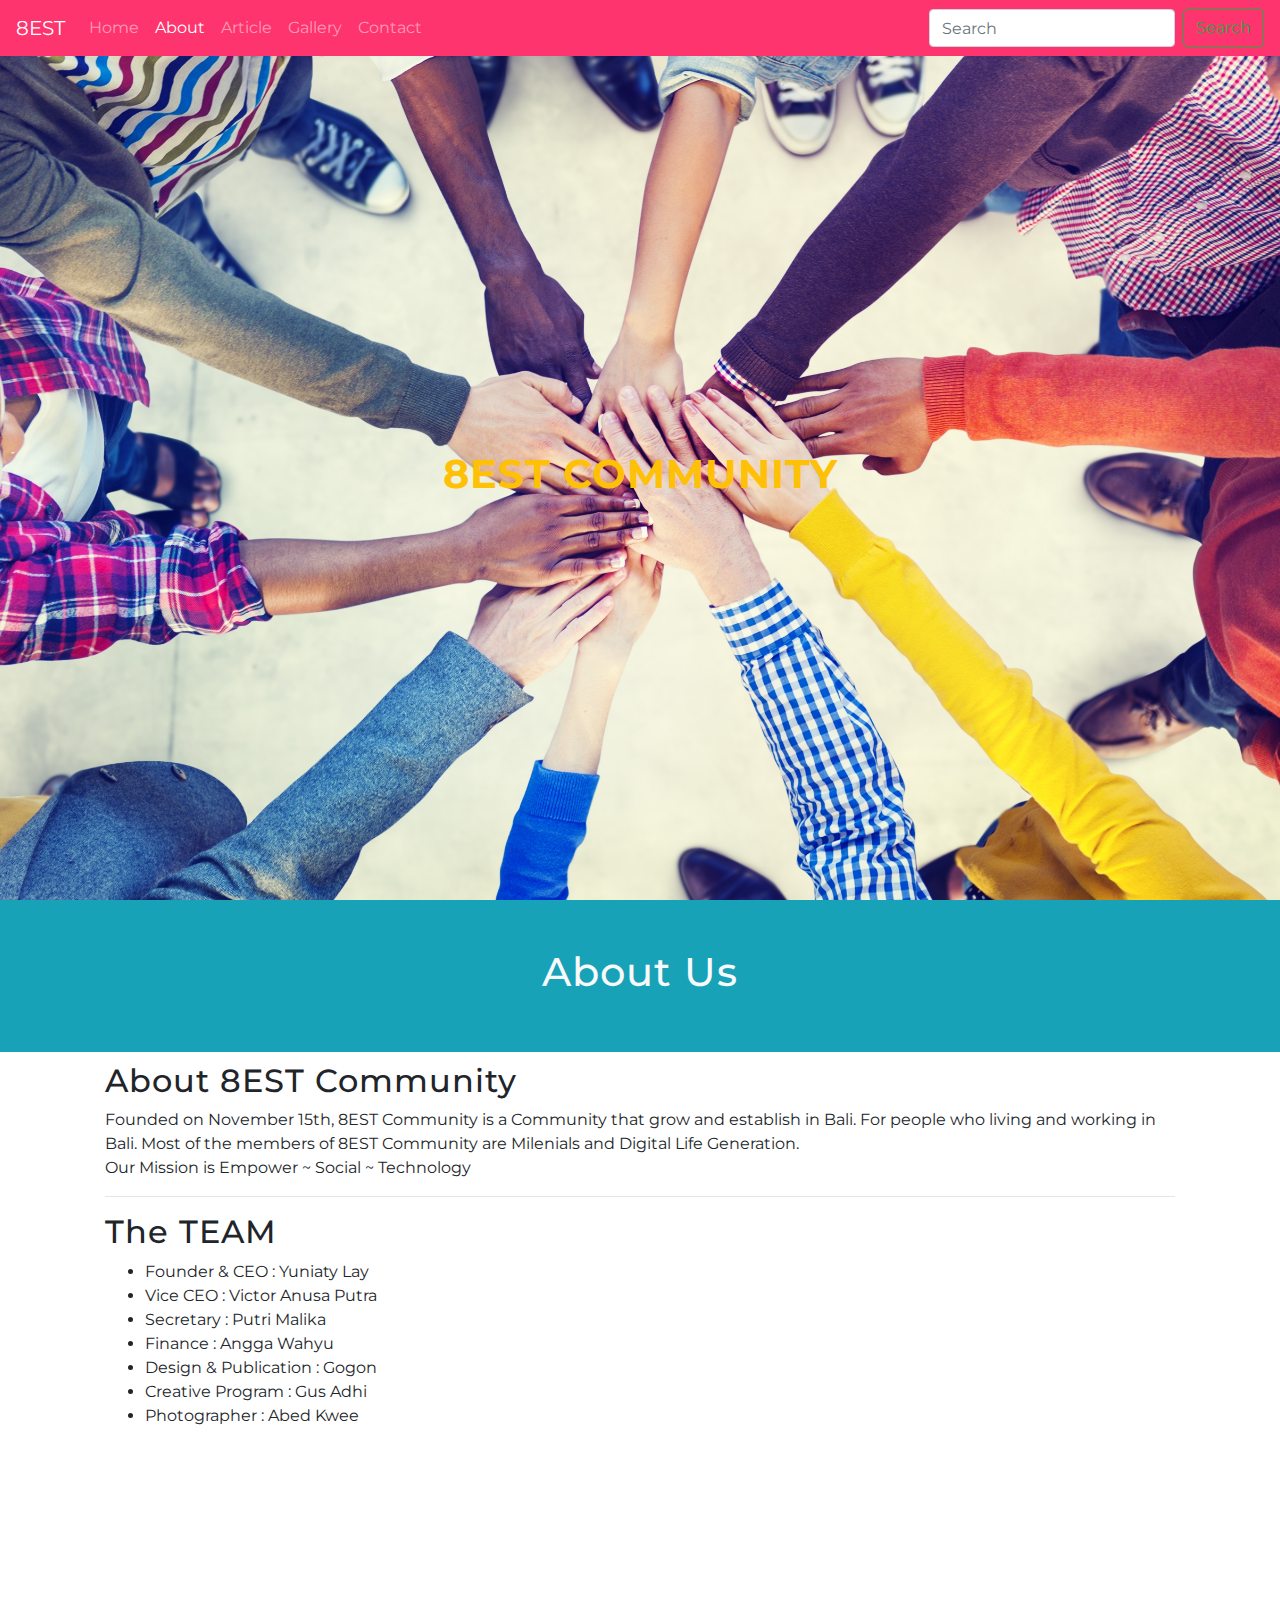
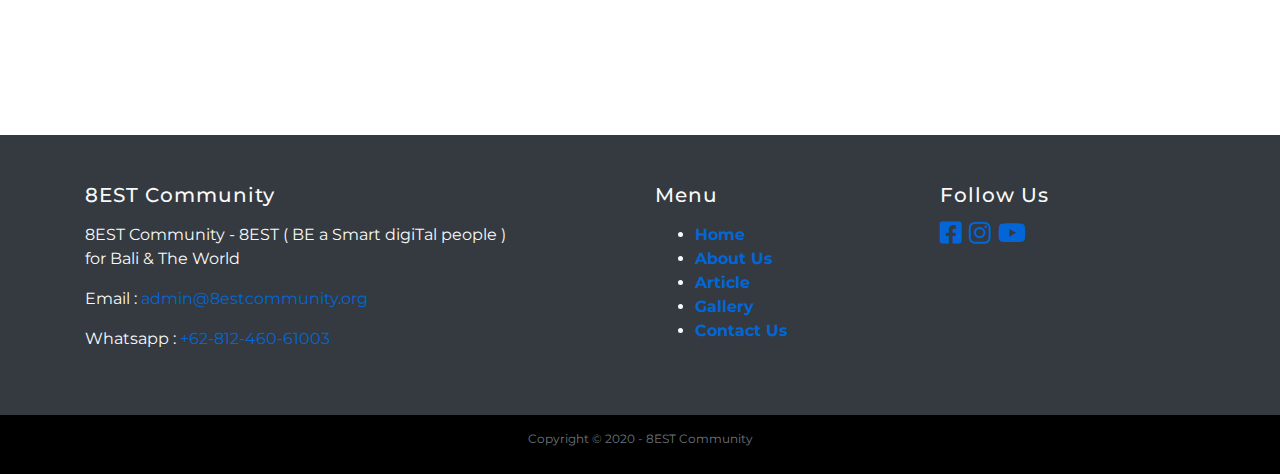
==== commit c8fa7901: "Add files via upload" ====
--- a/about.html
+++ b/about.html
@@ -56,13 +56,11 @@
         </div>
         <!-- END HEADER PICTURE -->
 
-        <!-- START HEADER -->
-        <section id="header">
+         <!-- START HEADER -->
+         <section id="header">
             <div class="header jumbotron-custom">
-                <h1 class="display-3 text-center text-warning font-weight-bold">8EST COMMUNITY</h1>
-                <!-- <img src="images/community-01.jpg" class="header-full-width" alt="8EST" style="height:100vh"> -->
-            </div>
-        </section>
+                <h1 class="text-center text-warning font-weight-bold">8EST COMMUNITY</h1>
+            </section>
         <!-- END HEADER-->
     
         <!-- Start Jumbotron -->
@@ -99,10 +97,12 @@
                 <h2>The TEAM</h2>
                 <ul>
                     <li>Founder & CEO : Yuniaty Lay</li>
-                    <li>Advisor : Hidayatullah</li>
-                    <li>Vice CEO : Angga Wahyu</li>
+                    <li>Vice CEO : Victor Anusa Putra</li>
                     <li>Secretary : Putri Malika</li>
-                    <li>Finance : Jane</li>
+                    <li>Finance : Angga Wahyu</li>
+                    <li>Design & Publication : Gogon</li>
+                    <li>Creative Program : Gus Adhi</li>
+                    <li>Photographer : Abed Kwee</li>
                 </ul>
             </div>
         </div>
@@ -115,65 +115,73 @@
         <!-- End Facebook -->
 
         <!-- Start Menu Sekunder -->
-        <div class="container-full pt-5 pb-5 bg-dark text-light">
-                
-            <div class="row">
-            <div class="col-md-4">
-                <!-- <div class="menu-sekunder-one"> -->
-                    <h5>8EST Community</h5>
-                    <p class="mt-5">8EST Community - 8EST ( BE a Smart digiTal people )<br> for Bali & The World</p>
-                    <p>Email : <a class="soft-grey" href ="mailto:admin@8estcommunity.org" title="admin@8estcommunity.org">admin@8estcommunity.org</a></p>
-                    <p>Whatsapp : <a class="soft-grey" href ="http://wa.me/62-812-460-61003" title="+62-812-460-61003">+62-812-460-61003</a></p>
-                <!-- </div> -->
-            </div>
+        <div class="pt-5 pb-5 bg-dark text-light">
+            <div class="container">
+                <div class="row">
+                <div class="col-md-6">
+                    <!-- <div class="menu-sekunder-one"> -->
+                        <h5 class="mb-3">8EST Community</h5>
+                        <p>8EST Community - 8EST ( BE a Smart digiTal people )<br> for Bali & The World</p>
+                        <p>Email : <a class="soft-grey" href ="mailto:admin@8estcommunity.org" title="admin@8estcommunity.org">admin@8estcommunity.org</a></p>
+                        <p>Whatsapp : <a class="soft-grey" href ="http://wa.me/62-812-460-61003" title="+62-812-460-61003">+62-812-460-61003</a></p>
+                    <!-- </div> -->
+                </div>
 
-            <div class="col-md-4">
-                <!-- <div class="menu-sekunder-two"> -->
-                    <h5>Menu</h5>
-                    <ul class="mt-5">
-                        <li>
-                            <a class="blue" href="index.html" title="Home">Home</a>
-                        </li>
-                        <li>
-                            <a class="blue" href="about.html" title="About Us">About Us</a>
-                        </li>
-                        <li>
-                            <a class="blue" href="article.html" title="Article">Article</a>
-                        </li>
-                        <li>
-                            <a class="blue" href="gallery.html" title="Gallery">Gallery</a>
-                        </li>
-                        <!-- <li>
-                            <a class="blue" href="question.html" title="Q & A">Q & A</a>
-                        </li> -->
-                        <li>
-                            <a class="blue" href="contact.html" title="Contact Us">Contact Us</a>
-                        </li>
-                    </ul>
-                <!-- </div> -->
-            </div>
-        
-            <div class="col-md-4">
-                <!-- <div class="menu-sekunder-three"> -->
-                    <h5>Follow Us</h5>
-                        <a href="https://www.facebook.com/8est.community/" title="Facebook 8EST Community"><i class="fab fa-facebook-square"></i></a>
-                        <a href="https://www.instagram.com/8est.community/" title="Instagram 8EST Community"><i class="fab fa-instagram"></i></a>
-                        <a href="https://www.youtube.com/channel/UCZJvHRZxwBAVdjQqB0G_3eA" title="Youtube 8EST Community"><i class="fab fa-youtube"></i></a>
-                <!-- </div> -->
+                <div class="col-md-3">
+                    <!-- <div class="menu-sekunder-two"> -->
+                        <h5 class="mb-3">Menu</h5>
+                        <ul>
+                            <li>
+                                <a class="blue" href="index.html" title="Home">Home</a>
+                            </li>
+                            <li>
+                                <a class="blue" href="about.html" title="About Us">About Us</a>
+                            </li>
+                            <li>
+                                <a class="blue" href="article.html" title="Article">Article</a>
+                            </li>
+                            <li>
+                                <a class="blue" href="gallery.html" title="Gallery">Gallery</a>
+                            </li>
+                            <!-- <li>
+                                <a class="blue" href="question.html" title="Q & A">Q & A</a>
+                            </li> -->
+                            <li>
+                                <a class="blue" href="contact.html" title="Contact Us">Contact Us</a>
+                            </li>
+                        </ul>
+                    <!-- </div> -->
+                </div>
+            
+                <div class="col-md-3">
+                    <div class="footer-social">
+                        <h5>Follow Us</h5>
+                            <a href="https://www.facebook.com/8est.community/" title="Facebook 8EST Community"><i class="fab fa-facebook-square"></i></a>
+                            <a href="https://www.instagram.com/8est.community/" title="Instagram 8EST Community"><i class="fab fa-instagram"></i></a>
+                            <a href="https://www.youtube.com/channel/UCZJvHRZxwBAVdjQqB0G_3eA" title="Youtube 8EST Community"><i class="fab fa-youtube"></i></a>
+                    </div>
+                </div>
+                </div>
             </div>
         </div>
+        <!-- End Menu Sekunder -->
 
-    </div>
-    <!-- End Menu Sekunder -->
+        <!-- Start Copyright -->
+        <div class="container-full copyright text-secondary">
+            <p>Copyright &copy; 2020 - 8EST Community</p>
+        </div>
+        <!-- End Copyright -->
+     
+        <script src="https://code.jquery.com/jquery-3.4.1.slim.min.js" integrity="sha384-J6qa4849blE2+poT4WnyKhv5vZF5SrPo0iEjwBvKU7imGFAV0wwj1yYfoRSJoZ+n" crossorigin="anonymous"></script>
+        <script src="https://cdn.jsdelivr.net/npm/popper.js@1.16.0/dist/umd/popper.min.js" integrity="sha384-Q6E9RHvbIyZFJoft+2mJbHaEWldlvI9IOYy5n3zV9zzTtmI3UksdQRVvoxMfooAo" crossorigin="anonymous"></script>
+        <script src="https://stackpath.bootstrapcdn.com/bootstrap/4.4.1/js/bootstrap.min.js" integrity="sha384-wfSDF2E50Y2D1uUdj0O3uMBJnjuUD4Ih7YwaYd1iqfktj0Uod8GCExl3Og8ifwB6" crossorigin="anonymous"></script>
 
-    <!-- Start Copyright -->
-    <div class="container copyright">
-        <p>Copyright &copy; 2020 - 8EST Community</p>
-    </div>
-    <!-- End Copyright -->
- 
-    <script src="https://code.jquery.com/jquery-3.4.1.slim.min.js" integrity="sha384-J6qa4849blE2+poT4WnyKhv5vZF5SrPo0iEjwBvKU7imGFAV0wwj1yYfoRSJoZ+n" crossorigin="anonymous"></script>
-    <script src="https://cdn.jsdelivr.net/npm/popper.js@1.16.0/dist/umd/popper.min.js" integrity="sha384-Q6E9RHvbIyZFJoft+2mJbHaEWldlvI9IOYy5n3zV9zzTtmI3UksdQRVvoxMfooAo" crossorigin="anonymous"></script>
-    <script src="https://stackpath.bootstrapcdn.com/bootstrap/4.4.1/js/bootstrap.min.js" integrity="sha384-wfSDF2E50Y2D1uUdj0O3uMBJnjuUD4Ih7YwaYd1iqfktj0Uod8GCExl3Og8ifwB6" crossorigin="anonymous"></script>
-</body>
+        <script>
+            $(document).scroll(function () {
+                var nav = $("#navbar");
+                nav.toggleClass('scrolled', $(this).scrollTop() > nav.height());
+            });
+        </script>
+
+    </body>
 </html>--- a/styles/style.css
+++ b/styles/style.css
@@ -27,21 +27,23 @@
 
 /* Start Container */
 .container {
-    margin: 25px auto;
-    overflow: auto;
+    margin: 0px auto;
+    /* overflow: auto; */
     width: 90%;
     /* min-width: 300px; */
+    /* padding-top: 50px;
+    padding-bottom: 50px; */
 }
 
 .container-full {
-    margin: 10px auto;
-    overflow: auto;
+    margin: 0px auto;
+    /* overflow: auto; */
     width: 100%;
+    height: 100%;
 }
 
 .container-center {
     text-align: center;
-    margin-top: 25px;
 }
 /* End Container */
 
@@ -168,12 +170,17 @@
     padding: 25px 0;
 } */
 
+#header {
+    width: 100%;
+    margin: 0px;
+}
+
 #header .jumbotron-custom {
     height: 100vh;
     background-image: url("../images/community-01.jpg");
     background-size: cover;
     background-position: center;
-    padding-top: 40vh;
+    padding-top: 50vh;
 }
 
 .jumbotron h1 {
@@ -482,8 +489,15 @@
 /* End Menu Sekunder */
 
 /* Start Copyright */
+.copyright {
+    background-color: black;
+    padding-top: 15px;
+    padding-bottom: 10px;
+    margin: 0px;
+}
+
 .copyright p {
-    font-size: 15px;
+    font-size: 12px;
     text-align: center;
 }
 /* End Copyright */
@@ -513,6 +527,7 @@
 .footer {
     margin-top: 20px;
     margin-bottom: 20px;
+    text-decoration: none;
 }
 /* end footer */
 
@@ -548,4 +563,4 @@
 
 body {
     font-family: 'Montserrat' !important;
-}+}
